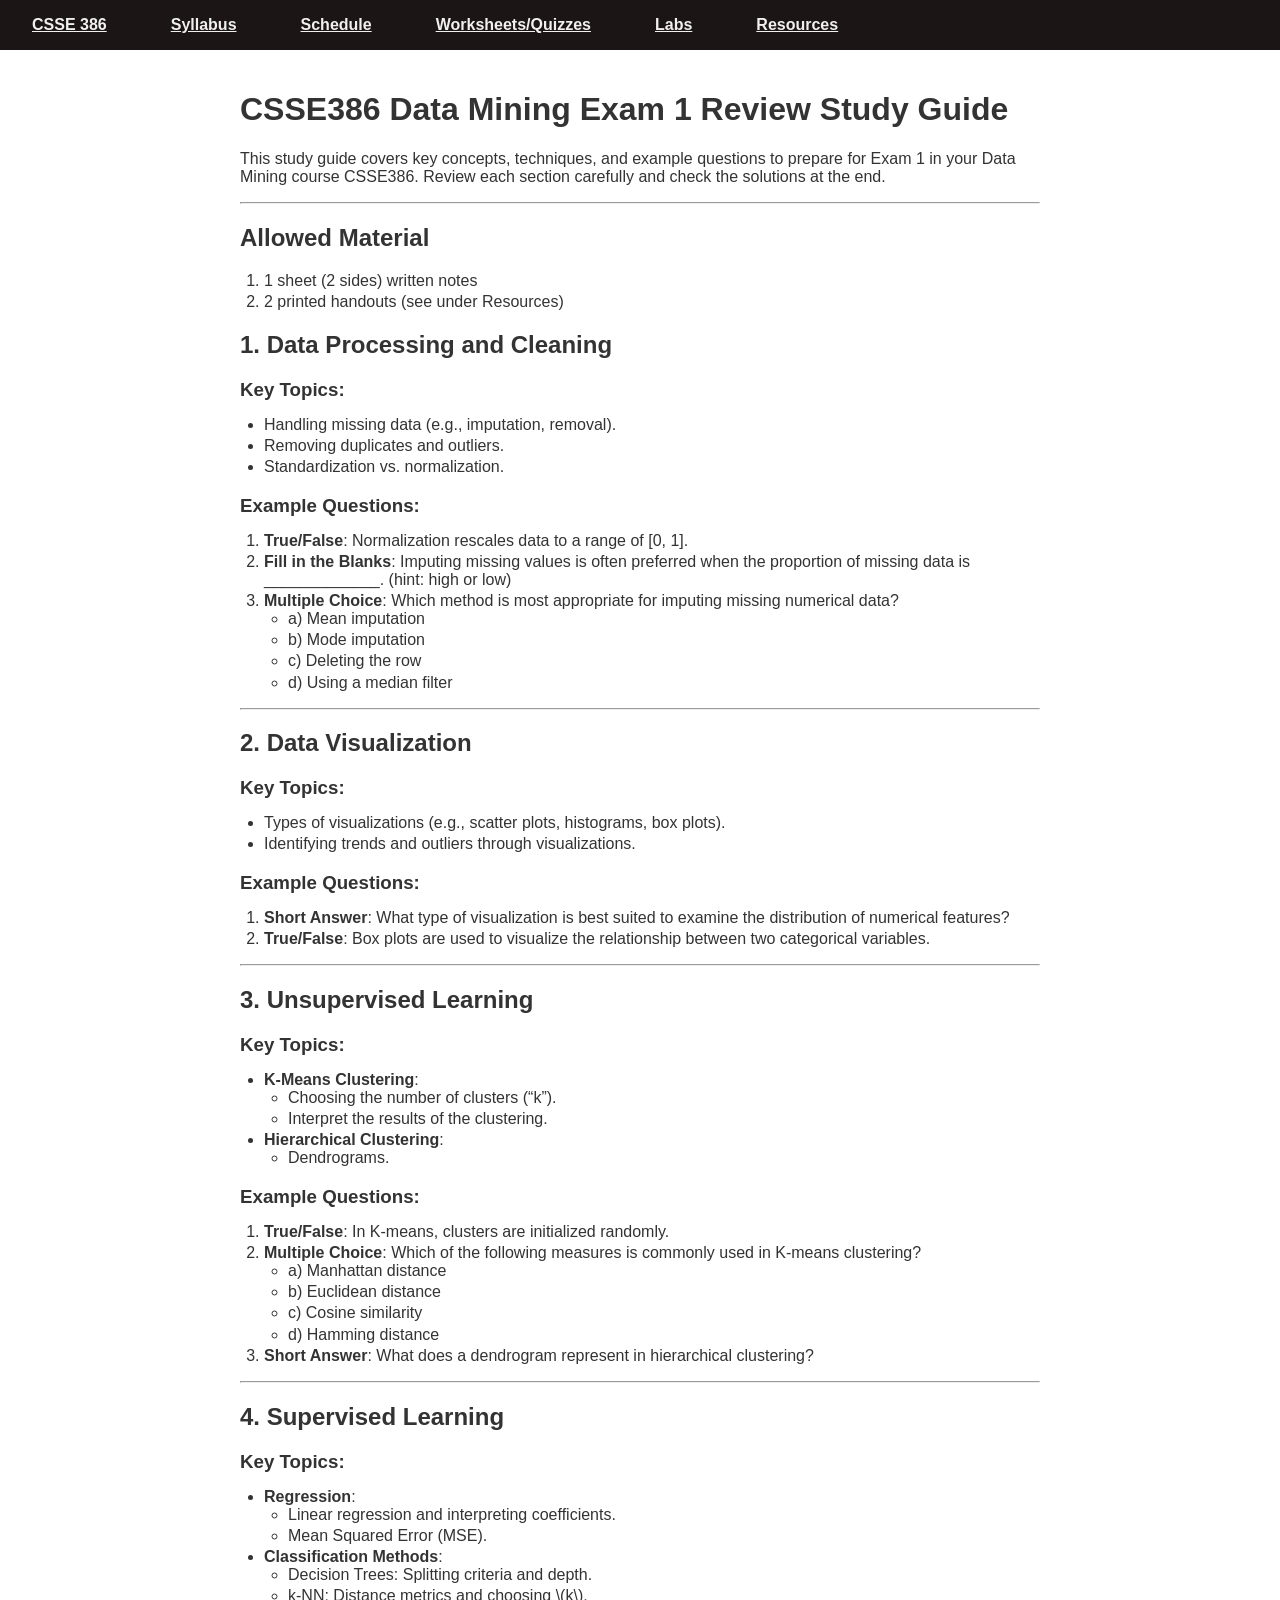
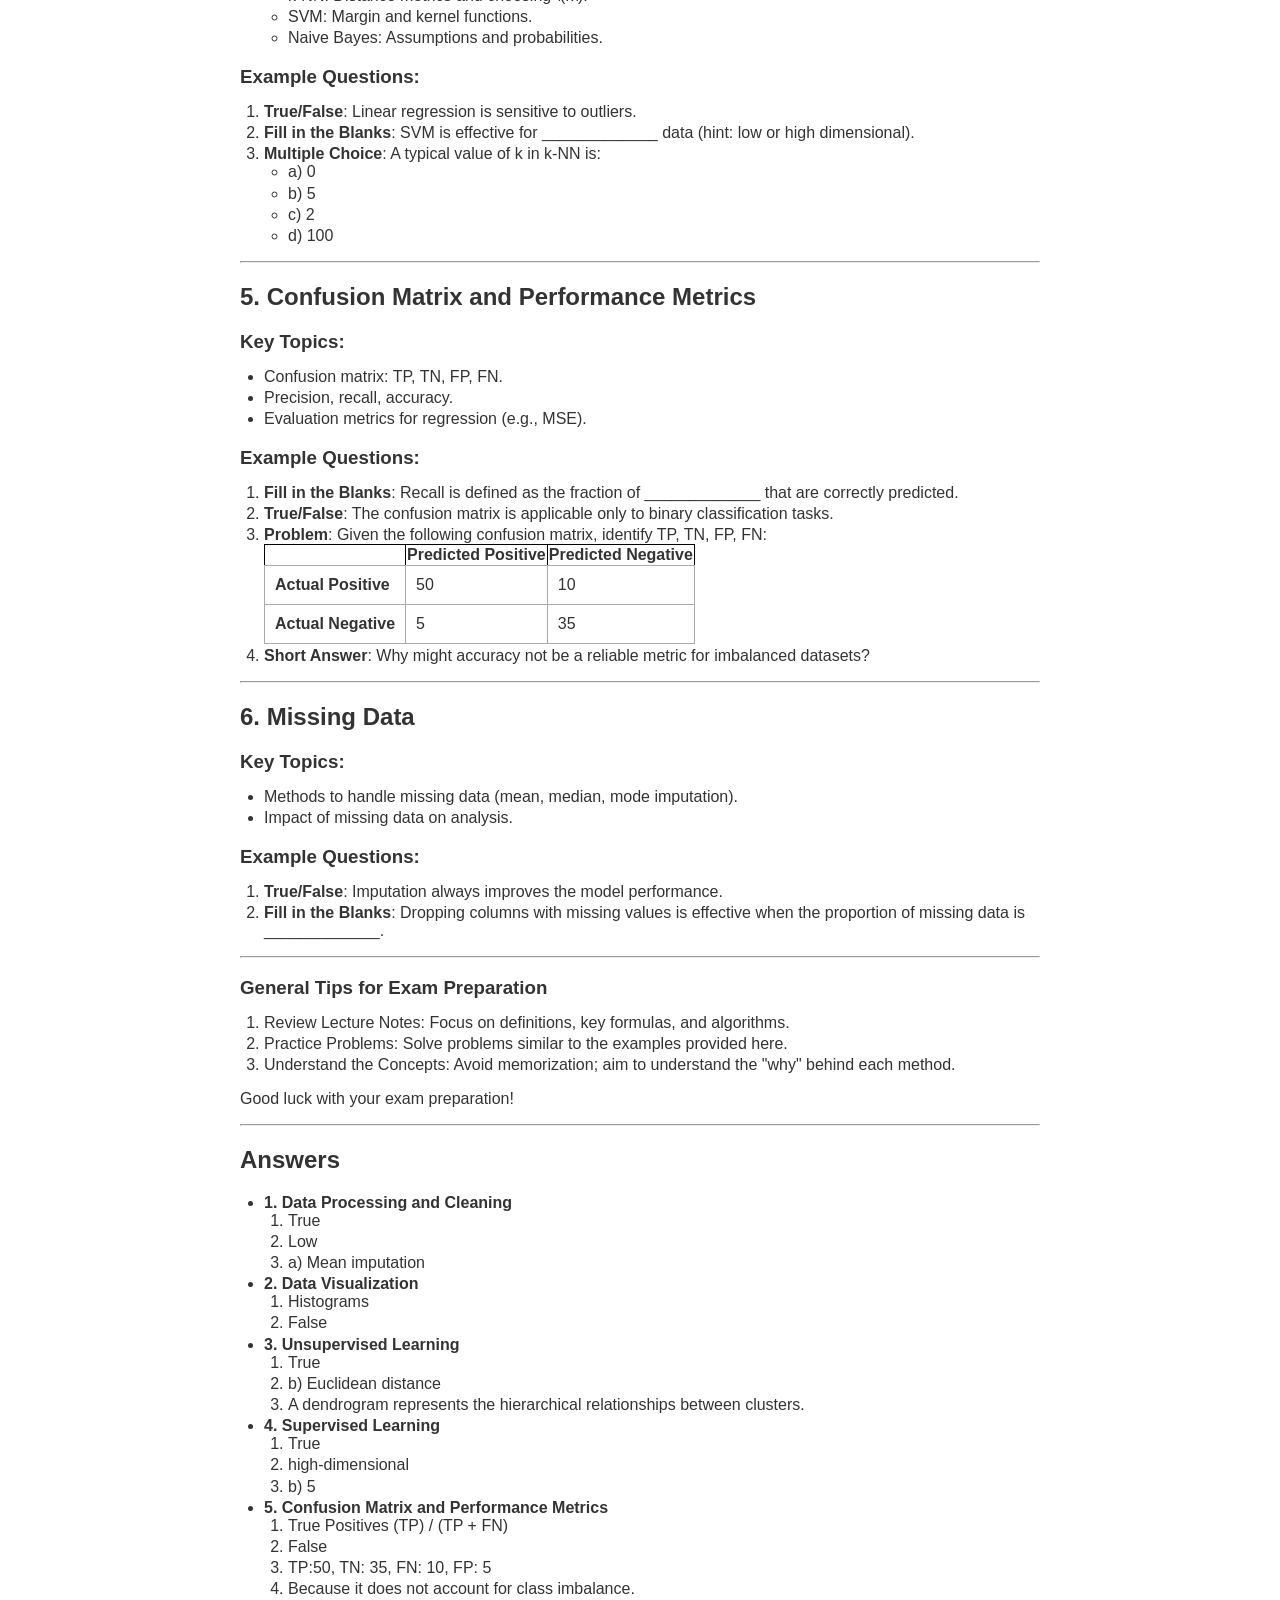
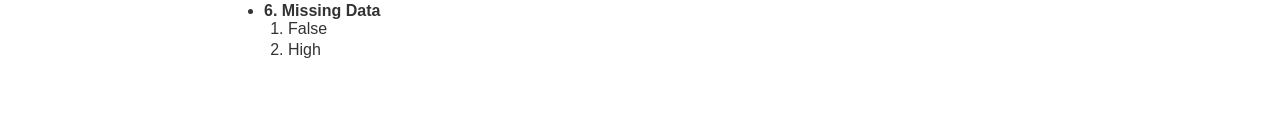
==== exam1.html @ 2240088d "feat: migrate CSSE 386 course materials from legacy repository - Copy all 78 files (23 MB) from lega" ====
<!DOCTYPE html>
<html lang="en">
    <html><head><meta http-equiv="Content-Type" content="text/html; charset=UTF-8">
        <meta name="viewport" content="width=device-width, initial-scale=1" />
        <title>CSSE 386</title>
        <link rel="icon" type="image/x-icon" href="favicon.ico">
    <link rel="stylesheet" type="text/css" href="./syllabus_files/screen.css">
    <link rel="stylesheet" type="text/css" href="./syllabus_files/schedule.css">
    
    </head>
    <body>
    <div id="header">
            <a id="index_link" href="./index.html">CSSE 386</a>
            <a id="syllabus_link" href="./syllabus.html">Syllabus</a>
            <a id="schedule_link" href="./schedule.html">Schedule</a>
            <a id="quiz_link" href="./worksheets.html">Worksheets/Quizzes</a>
            <a id="quiz_link" href="./labs.html">Labs</a>
            <a id="resources_link" href="./resources.html">Resources</a>
            <div style="clear:both;"></div>
        </div>
    
    <div id="content">
    <h1>CSSE386 Data Mining Exam 1 Review Study Guide</h1>
    <p>This study guide covers key concepts, techniques, and example questions to prepare for Exam 1 in your Data Mining course CSSE386. Review each section carefully and check the solutions at the end.</p>
    <hr>
    <h2>Allowed Material</h2>
    <ol>
        <li>1 sheet (2 sides) written notes</li>
        <li> 2 printed handouts (see under Resources)
            </li>
            </ol>
    <h2>1. Data Processing and Cleaning</h2>
    <h3>Key Topics:</h3>
    <ul>
        <li>Handling missing data (e.g., imputation, removal).</li>
        <li>Removing duplicates and outliers.</li>
        <li>Standardization vs. normalization.</li>
    </ul>
    <h3>Example Questions:</h3>
    <ol>
        <li><strong>True/False</strong>: Normalization rescales data to a range of [0, 1].</li>
        <li><strong>Fill in the Blanks</strong>: Imputing missing values is often preferred when the proportion of missing data is _____________. (hint: high or low)</li>
        <li><strong>Multiple Choice</strong>: Which method is most appropriate for imputing missing numerical data?
            <ul>
                <li>a) Mean imputation</li>
                <li>b) Mode imputation</li>
                <li>c) Deleting the row</li>
                <li>d) Using a median filter</li>
            </ul>
        </li>
    </ol>
    <hr>

    <h2>2. Data Visualization</h2>
    <h3>Key Topics:</h3>
    <ul>
        <li>Types of visualizations (e.g., scatter plots, histograms, box plots).</li>
        <li>Identifying trends and outliers through visualizations.</li>
    </ul>
    <h3>Example Questions:</h3>
    <ol>
        <li><strong>Short Answer</strong>: What type of visualization is best suited to examine the distribution of numerical features?</li>
        <li><strong>True/False</strong>: Box plots are used to visualize the relationship between two categorical variables.</li>
    </ol>
    <hr>

    <h2>3. Unsupervised Learning</h2>
    <h3>Key Topics:</h3>
    <ul>
        <li><strong>K-Means Clustering</strong>:
            <ul>
                <li>Choosing the number of clusters (“k”).</li>
                <li>Interpret the results of the clustering.</li>
            </ul>
        </li>
        <li><strong>Hierarchical Clustering</strong>:
            <ul>
                <li>Dendrograms.</li>
                
            </ul>
        </li>
    </ul>
    <h3>Example Questions:</h3>
    <ol>
        <li><strong>True/False</strong>: In K-means, clusters are initialized randomly.</li>
        <li><strong>Multiple Choice</strong>: Which of the following measures is commonly used in K-means clustering?
            <ul>
                <li>a) Manhattan distance</li>
                <li>b) Euclidean distance</li>
                <li>c) Cosine similarity</li>
                <li>d) Hamming distance</li>
            </ul>
        </li>
        <li><strong>Short Answer</strong>: What does a dendrogram represent in hierarchical clustering?</li>
    </ol>
    <hr>

    <h2>4. Supervised Learning</h2>
    <h3>Key Topics:</h3>
    <ul>
        <li><strong>Regression</strong>:
            <ul>
                <li>Linear regression and interpreting coefficients.</li>
                <li>Mean Squared Error (MSE).</li>
            </ul>
        </li>
        <li><strong>Classification Methods</strong>:
            <ul>
                <li>Decision Trees: Splitting criteria and depth.</li>
                <li>k-NN: Distance metrics and choosing \(k\).</li>
                <li>SVM: Margin and kernel functions.</li>
                <li>Naive Bayes: Assumptions and probabilities.</li>
            </ul>
        </li>
    </ul>
    <h3>Example Questions:</h3>
    <ol>
        <li><strong>True/False</strong>: Linear regression is sensitive to outliers.</li>
        <li><strong>Fill in the Blanks</strong>: SVM is effective for _____________ data (hint: low or high dimensional).</li>
        <li><strong>Multiple Choice</strong>: A typical value of k in k-NN is:
            <ul>
                <li>a) 0</li>
                <li>b) 5</li>
                <li>c) 2</li>
                <li>d) 100</li>
            </ul>
        </li>
    </ol>
    <hr>

    <h2>5. Confusion Matrix and Performance Metrics</h2>
    <h3>Key Topics:</h3>
    <ul>
        <li>Confusion matrix: TP, TN, FP, FN.</li>
        <li>Precision, recall, accuracy.</li>
        <li>Evaluation metrics for regression (e.g., MSE).</li>
    </ul>
    <h3>Example Questions:</h3>
    <ol>
        <li><strong>Fill in the Blanks</strong>: Recall is defined as the fraction of _____________ that are correctly predicted.</li>
        <li><strong>True/False</strong>: The confusion matrix is applicable only to binary classification tasks.</li>
        <li><strong>Problem</strong>: Given the following confusion matrix, identify TP, TN, FP, FN:
            <table border="1">
                <thead>
                    <tr>
                        <th></th>
                        <th>Predicted Positive</th>
                        <th>Predicted Negative</th>
                    </tr>
                </thead>
                <tbody>
                    <tr>
                        <td><strong>Actual Positive</strong></td>
                        <td>50</td>
                        <td>10</td>
                    </tr>
                    <tr>
                        <td><strong>Actual Negative</strong></td>
                        <td>5</td>
                        <td>35</td>
                    </tr>
                </tbody>
            </table>
        </li>
        <li><strong>Short Answer</strong>: Why might accuracy not be a reliable metric for imbalanced datasets?</li>
    </ol>
    <hr>

    <h2>6. Missing Data</h2>
    <h3>Key Topics:</h3>
    <ul>
        <li>Methods to handle missing data (mean, median, mode imputation).</li>
        <li>Impact of missing data on analysis.</li>
    </ul>
    <h3>Example Questions:</h3>
    <ol>
        <li><strong>True/False</strong>: Imputation always improves the model performance.</li>
        <li><strong>Fill in the Blanks</strong>: Dropping columns with missing values is effective when the proportion of missing data is _____________.</li>
    </ol>
    <hr>

    <h3>General Tips for Exam Preparation</h3>
    <ol>
        <li>Review Lecture Notes: Focus on definitions, key formulas, and algorithms.</li>
        <li>Practice Problems: Solve problems similar to the examples provided here.</li>
        <li>Understand the Concepts: Avoid memorization; aim to understand the "why" behind each method.</li>
    </ol>
    <p>Good luck with your exam preparation!</p>
    <hr>

    <h2>Answers</h2>
    <ul>
        <li><strong>1. Data Processing and Cleaning</strong>
            <ol>
                <li>True</li>
                <li>Low</li>
                <li>a) Mean imputation</li>
            </ol>
        </li>
        <li><strong>2. Data Visualization</strong>
            <ol>
                <li>Histograms</li>
                <li>False</li>
            </ol>
        </li>
        <li><strong>3. Unsupervised Learning</strong>
            <ol>
                <li>True</li>
                <li>b) Euclidean distance</li>
                <li>A dendrogram represents the hierarchical relationships between clusters.</li>
            </ol>
        </li>
        <li><strong>4. Supervised Learning</strong>
            <ol>
                <li>True</li>
                <li>high-dimensional</li>
                <li>b) 5</li>
            </ol>
        </li>
        <li><strong>5. Confusion Matrix and Performance Metrics</strong>
            <ol>
                <li>True Positives (TP) / (TP + FN)</li>
                <li>False</li>
                <li>TP:50, TN: 35, FN: 10, FP: 5</li>
                <li>Because it does not account for class imbalance.</li>
            </ol>
        </li>
        <li><strong>6. Missing Data</strong>
            <ol>
                <li>False</li>
                <li>High</li>
            </ol>
        </li>
    </ul>
</body>
</html>
---- syllabus_files/screen.css ----
body {
color: #333;
}

h3, h4 {
margin-bottom: -0.06em;
}
body {
font-family: Helvetica, Arial, sans-serif;
margin: 0px;
padding-bottom: 20px;
}



@media (max-width: 600px) {
  #content {
    max-width: 90%; /* Adjust max-width for smaller screens */
  }
}

#content {
margin: 1em;
width: 55em;
width: 100%;
max-width: 800px; 
margin: 0 auto;
padding: 20px;
}

table {
border: 1px solid #000;
border-collapse: collapse;
}

tr {
vertical-align: top;
}

td {
padding: 0.15em;
padding-bottom: 0.5em;
border: 1px solid #aaa;
}

li {
margin-left: -1em;
padding-right: 0.5em;
margin-bottom: 0.2em;
}

.classTopicTrv {
border-left: 2px solid #aaa;
}

.assign { background-color: #cfa; }
.due { background-color: #fcc; }
.tableHead { font-weight: bold; }

.classNumber { text-align: center; }
.classDate { text-align: center; }

.scheduleTable { font-size: smaller; }

#header {
background: #1c1515;
padding: 0em;
}

#header a{
position: relative;
  font-weight:bold;
float: left;
margin-left: 1em;
margin-right: 1em;
padding: 1em;
color: #f0f0f0;
background: #1c1515;
}

#header a:hover{
background: #222;
}

#footer {
color: #ddd;
background: #777;
padding: 0em;
margin: 0px;
}


.noBullets {
list-style-type: none;
}

h1>a, h2>a, h3>a, h4>a, 
a>h1, a>h2, a>h3, a>h4 {
color: #333;
}
---- syllabus_files/schedule.css ----
ul.header > li {
  list-style-type: square;
}

td {
  padding:10px;
  margin:10px;
}

table.plain, table.plain td {
  border:none;
}

table.schedule  {
  border:2px solid black;
  border-collapse: collapse;
}

.schedule th {
  padding: 5px;
  background: #ccc;
}

.schedule td {
  padding: 5px;
  background: inherit;
  border: 1px solid #aaa;
}

col.firstCol , col.secondCol {
  background: #eef;
}

.schedule .break {
  background: #efe;
  text-align:center;
  border: 1px dotted;
}

.schedule .final {
  background: #fff;
  text-align:center;
  border: 1px dotted;
}

td.exam {
  background: #fcc;
  font-weight:bold;
}

td.lab {
  background: #ffc;
}

td.presentations {
  background: #dfe;
}

td.ncaa {
  color: #6b00c8;
  font-weight: bold;
  background-color: #f0e8f5; /* Light green background */
  padding: 2px 4px;
  border-radius: 3px;
}

td.noclass {
  background: #eee;
  color: #777;
  font-style:italic;
}
td.noclass:before {
  content: "(no class)";
}

img.mode_icon {
  height: 1.3em;
  vertical-align: middle;
  margin-right: 6px;
}
.slides {
  color: #704bdf;
  font-weight: bold;
  text-decoration: none;
  border-bottom: 2px solid #3d3c3a;
}

.slides:hover {
  color: #452e49; /* Slightly darker yellow */
  border-bottom: 2px solid #3d3c3a;
}

.lab {
  color: #00C853;
  font-weight: bold;
  background-color: #E8F5E9; /* Light green background */
  padding: 2px 4px;
  border-radius: 3px;
}

.worksheet {
  color: #8E44AD; /* Evaluative purple */
  font-weight: bold;
  text-decoration: underline;
}

.worksheet:hover {
  color: #9B59B6; /* Slightly brighter purple */
  border-bottom: 2px solid #9B59B6;
}

.quiz {
  color: #da4b4b; /* Evaluative purple */
  font-weight: bold;
  text-decoration: underline;
}

.quiz:hover {
  color: #ee5c5e; /* Slightly brighter purple */
  border-bottom: 2px solid #934b4c;
}
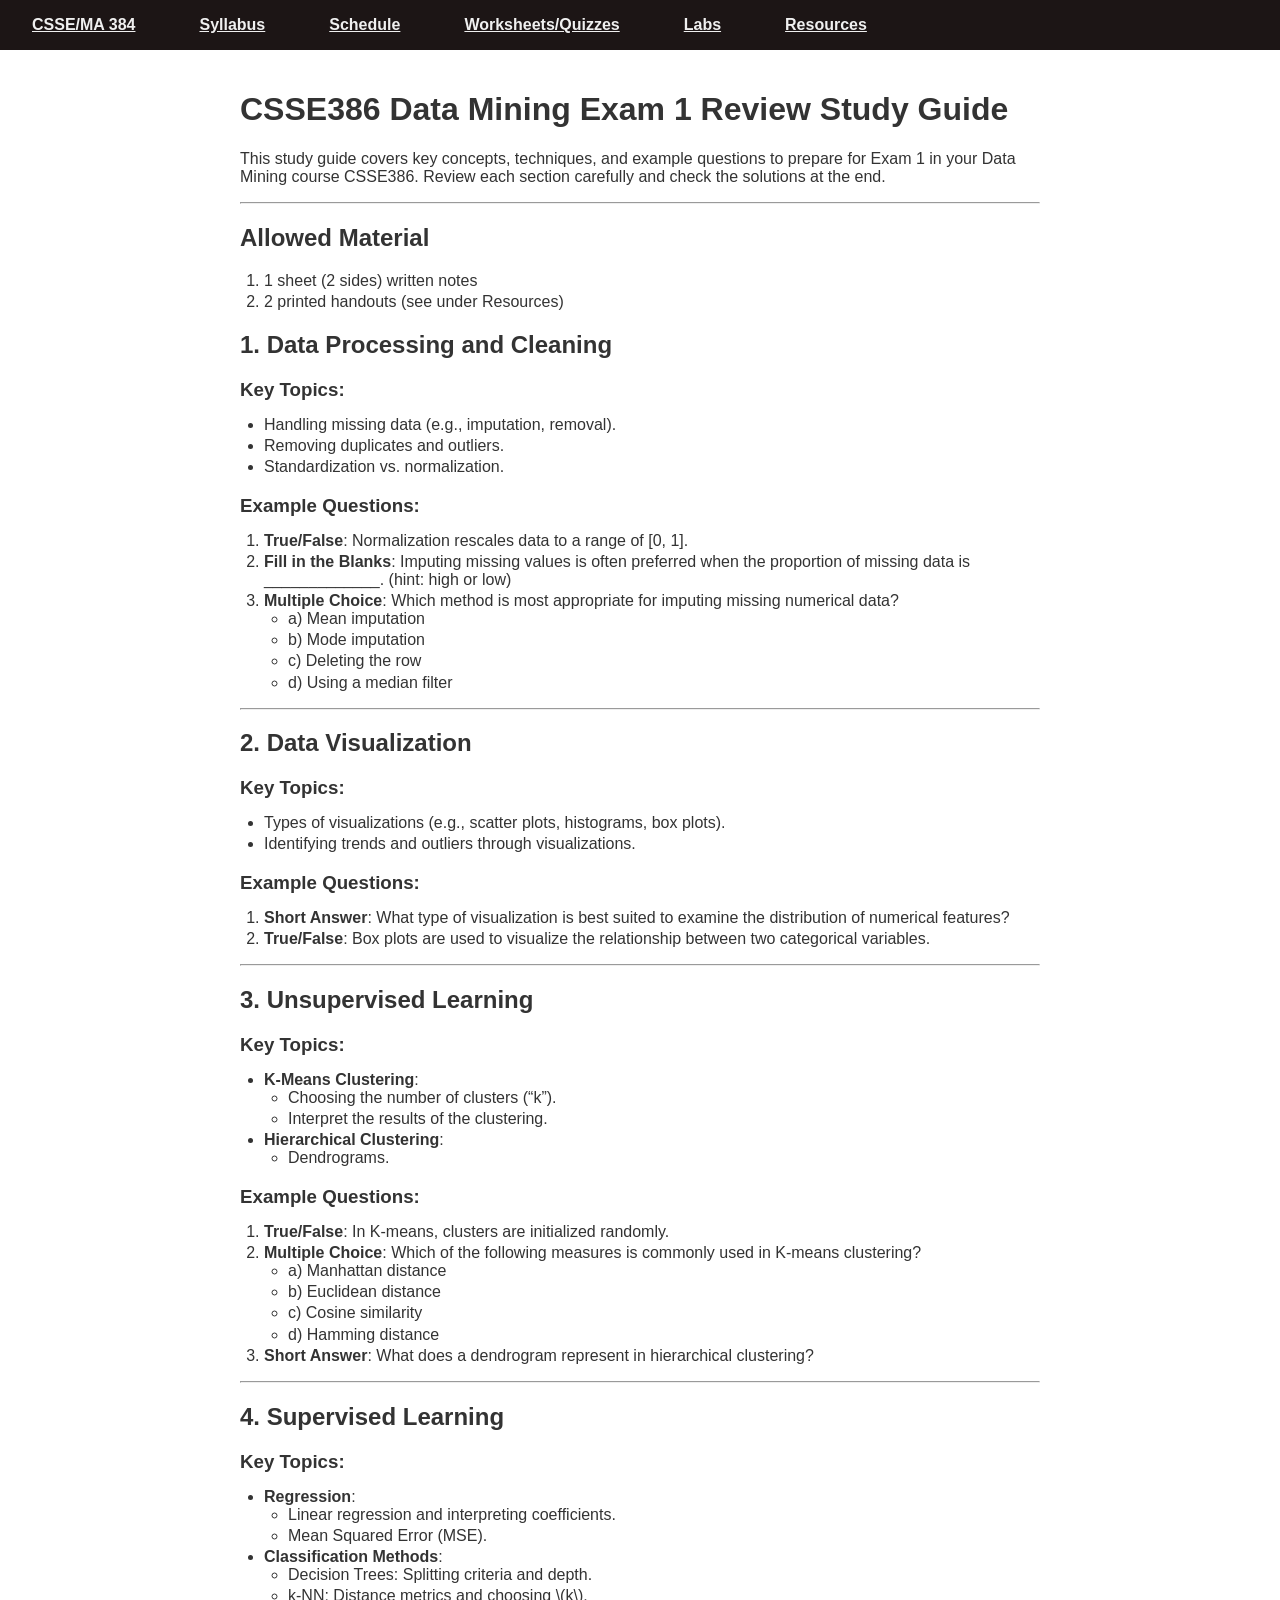
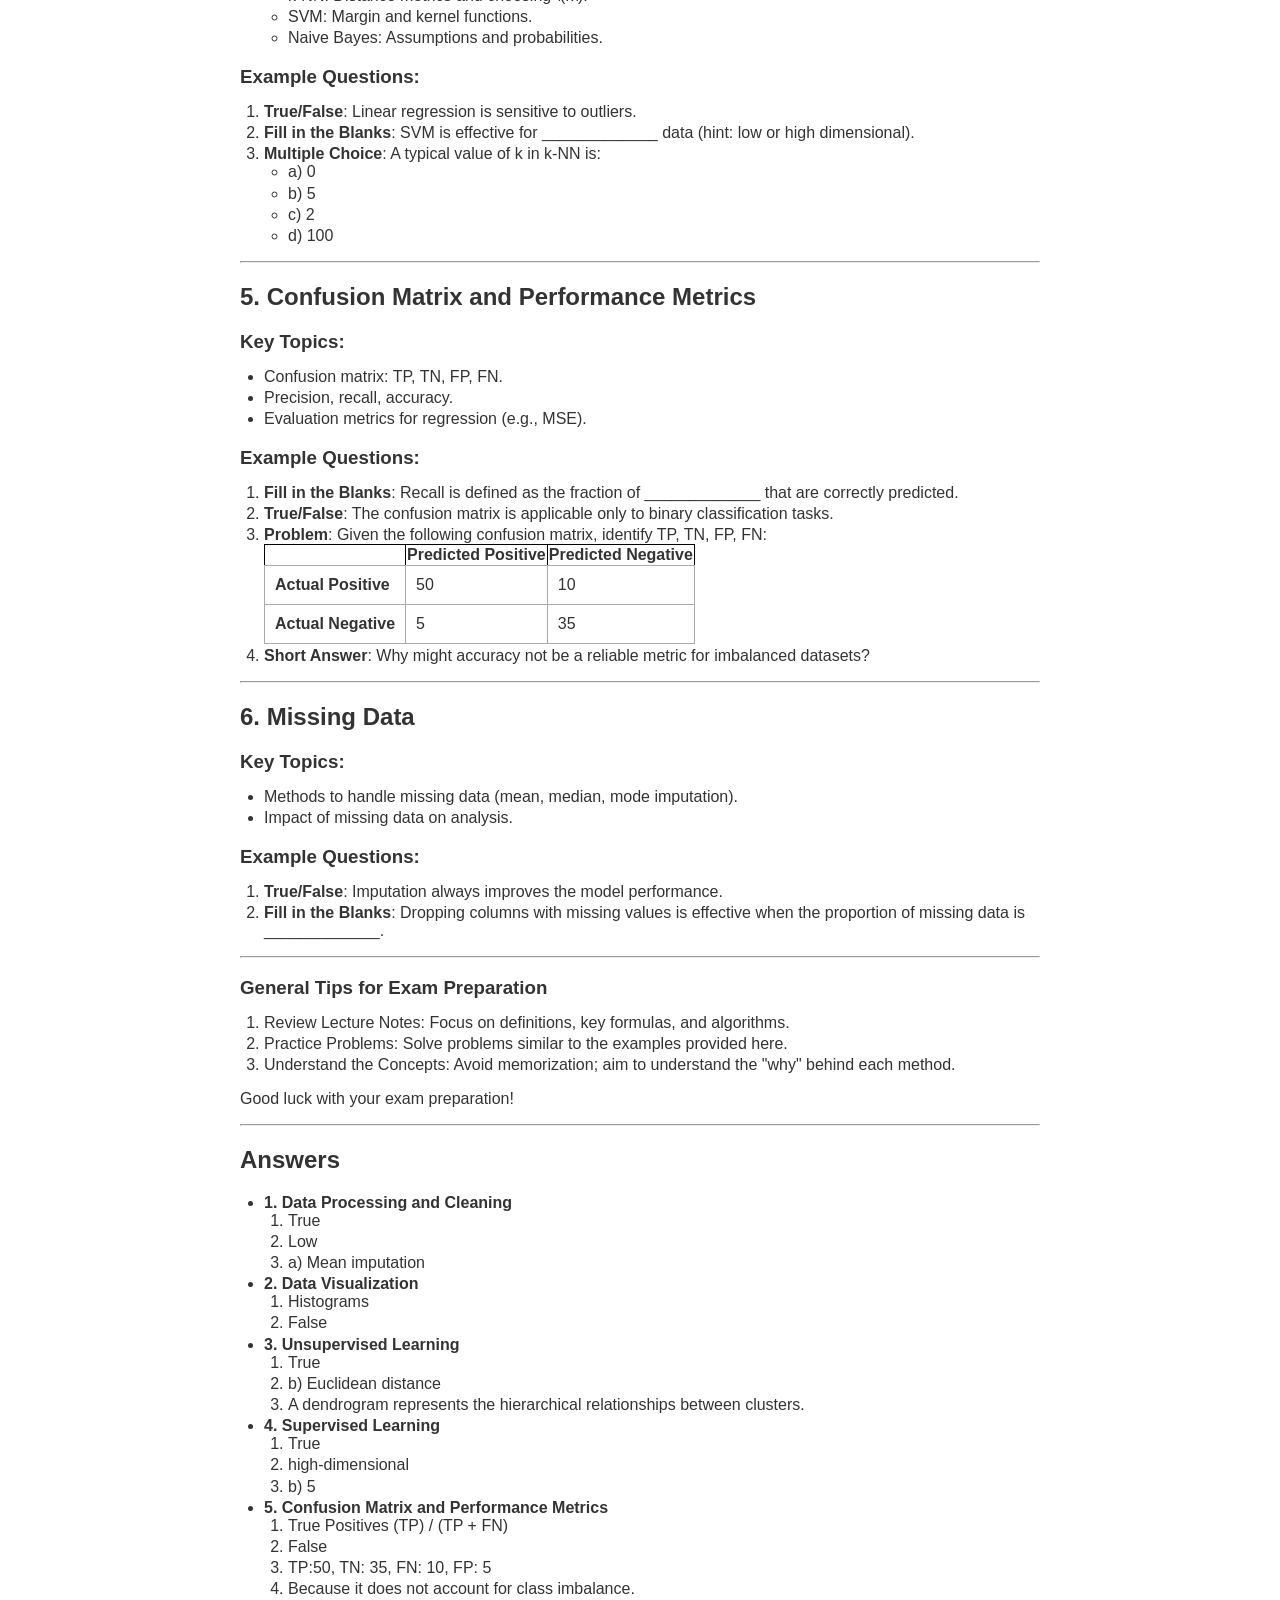
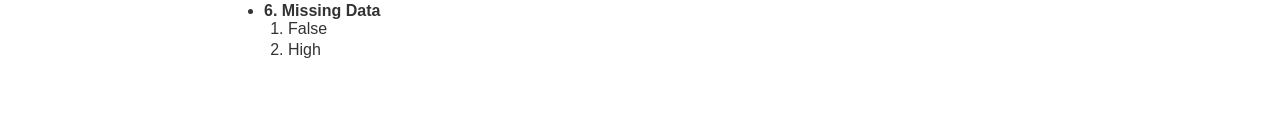
==== commit 3f126eb7: "Update course number to CSSE/MA 384" ====
--- a/exam1.html
+++ b/exam1.html
@@ -2,7 +2,7 @@
 <html lang="en">
     <html><head><meta http-equiv="Content-Type" content="text/html; charset=UTF-8">
         <meta name="viewport" content="width=device-width, initial-scale=1" />
-        <title>CSSE 386</title>
+        <title>CSSE/MA 384</title>
         <link rel="icon" type="image/x-icon" href="favicon.ico">
     <link rel="stylesheet" type="text/css" href="./syllabus_files/screen.css">
     <link rel="stylesheet" type="text/css" href="./syllabus_files/schedule.css">
@@ -10,7 +10,7 @@
     </head>
     <body>
     <div id="header">
-            <a id="index_link" href="./index.html">CSSE 386</a>
+            <a id="index_link" href="./index.html">CSSE/MA 384</a>
             <a id="syllabus_link" href="./syllabus.html">Syllabus</a>
             <a id="schedule_link" href="./schedule.html">Schedule</a>
             <a id="quiz_link" href="./worksheets.html">Worksheets/Quizzes</a>
--- a/syllabus_files/schedule.css
+++ b/syllabus_files/schedule.css
@@ -120,3 +120,10 @@
   border-bottom: 2px solid #934b4c;
 }
 
+
+.schedule .homework {
+  color: #8a3b00;
+  background-color: #fff0d9;
+  padding: 2px 4px;
+  border-radius: 3px;
+}
